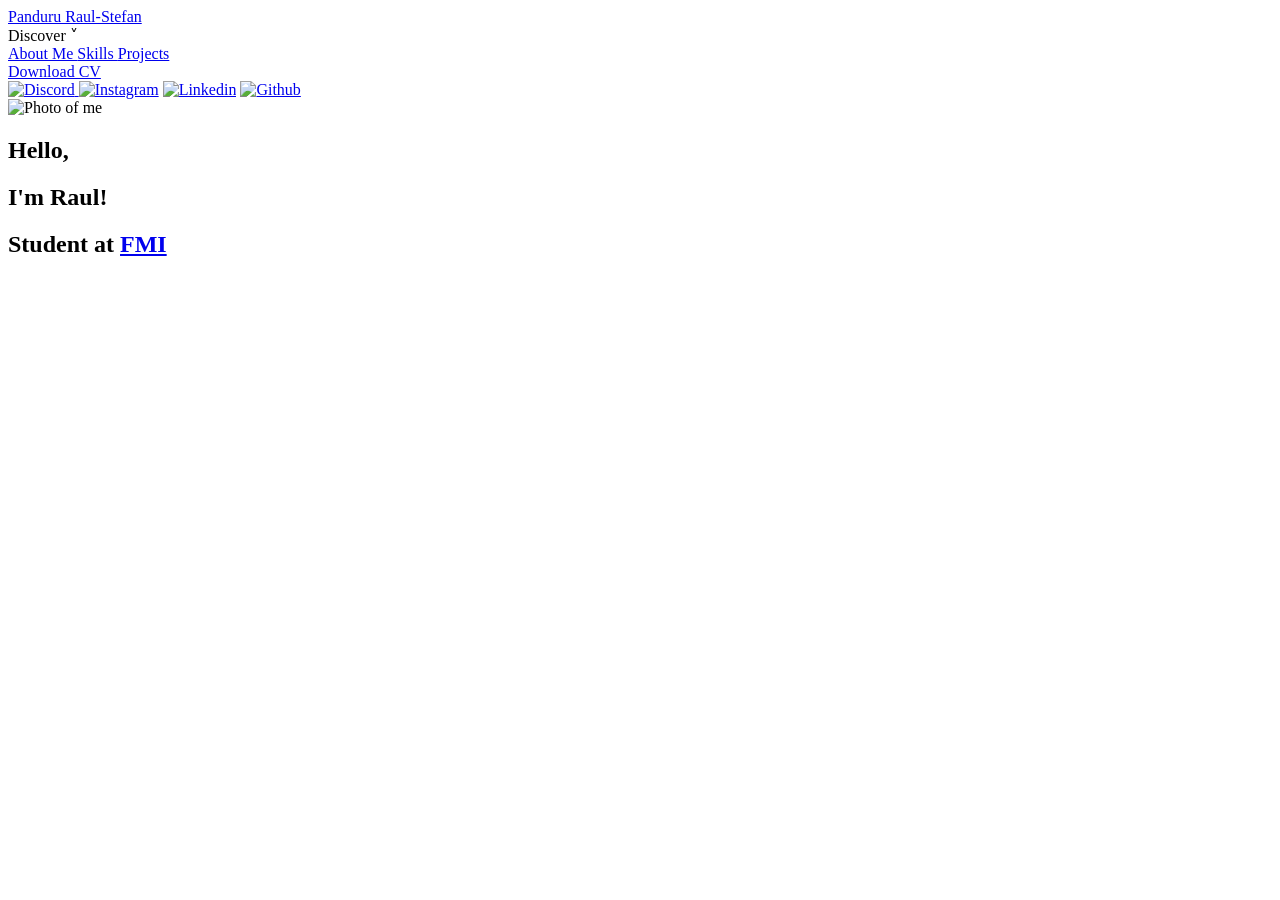
==== index.html @ 3b173962 "Add files via upload" ====
<!DOCTYPE html >

<html lang = "en">

<head>

    <title> Panduru Raul-Stefan </title>

    <meta charset="utf-8">
    <meta name="viewport" content="width=device-width, initial-scale=1">
    <meta name="author" content="Raul">
    <meta name="description" content="Discover me and my skills, project done to learn and enhance web development">
    <meta name="keywords" content="Web_Dev CV Skills Personal_Project Discover Journey About_Me">

    <link rel="stylesheet" href="CSS/IndexStyle.css" type="text/css"> 
    <link rel="stylesheet" href="CSS/TopNav.css" type="text/css"> 
    

    <link rel="Icon" href="Resources/IconPlaceholder.jpg" type="image/x-icon">

</head>

<body>

    <header>

        <div class="TopNav">
            
            <div>

                <a href="index.html"> Panduru Raul-Stefan </a>

                <div class="Dropdown">

                    <a> Discover ˅ </a> 

                    <div class="Content">

                        <a href="about-me.html"> About Me </a>
                        <a href="skills.html"> Skills </a>
                        <a href="projects.html"> Projects </a>

                    </div>

                </div>
            
                <a href="Resources/CV-Raul-StefanPanduru.pdf" download="Resources/CV-Raul-StefanPanduru.pdf"> Download CV</a>

            </div>

            <div>

                <a href="https://discord.com/users/494527944547631114"> <img src="Resources/Discord-logo.jpg" alt="Discord" width="30" height="30"> </a> 
                <a href="https://www.instagram.com/raul._.pan11/"> <img src="Resources/Instagram-logo.png" alt="Instagram" width="30" height="30"></a>
                <a href="https://www.linkedin.com/in/raul-stefan-panduru-07a42a3a9"> <img src="Resources/Linkedin-logo.jpg" alt="Linkedin" width="30" height="30"></a>
                <a href="https://github.com/Sk1te"> <img src="Resources/github.png" alt="Github" width="30" height="30"></a>

            </div>

        </div>
        
    </header>
        
    <main>

        <div>

            <img src="Resources/Me.jpeg" alt="Photo of me" width="500" height="666.67" class="Photo">

        </div>

        <div class="Text">

            <h2>Hello,</h2>
            <h2 class="Letter-Glow"> I'm  <a style="--i: 1">R</a><a style="--i: 2">a</a><a style="--i: 3">u</a><a style="--i: 4">l</a><a style="--i: 5">!</a> </h2>
            <h2> Student at <a href="https://fmi.unibuc.ro/">FMI</a></h2>

        </div>
 
    </main>

    <footer>


    </footer>

</body>

</html>
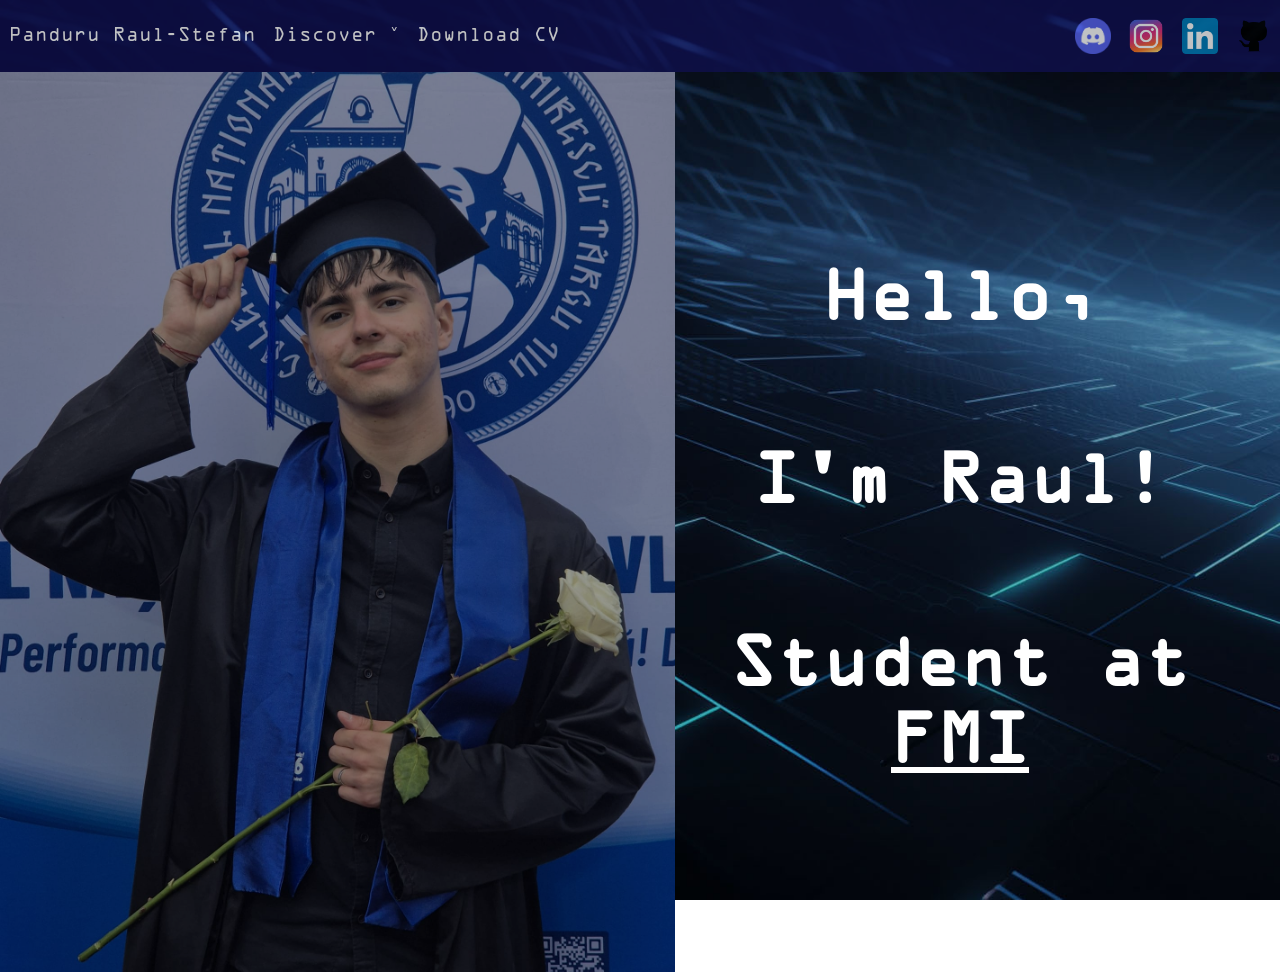
==== commit cedb4350: "Finished About-me page nom-nom" ====
--- a/index.html
+++ b/index.html
@@ -3,7 +3,6 @@
 <html lang = "en">
 
 <head>
-
     <title> Panduru Raul-Stefan </title>
 
     <meta charset="utf-8">
@@ -17,17 +16,12 @@
     
 
     <link rel="Icon" href="Resources/IconPlaceholder.jpg" type="image/x-icon">
-
 </head>
 
 <body>
-
     <header>
-
         <div class="TopNav">
-            
             <div>
-
                 <a href="index.html"> Panduru Raul-Stefan </a>
 
                 <div class="Dropdown">
@@ -41,48 +35,35 @@
                         <a href="projects.html"> Projects </a>
 
                     </div>
-
                 </div>
             
                 <a href="Resources/CV-Raul-StefanPanduru.pdf" download="Resources/CV-Raul-StefanPanduru.pdf"> Download CV</a>
-
             </div>
 
             <div>
-
                 <a href="https://discord.com/users/494527944547631114"> <img src="Resources/Discord-logo.jpg" alt="Discord" width="30" height="30"> </a> 
                 <a href="https://www.instagram.com/raul._.pan11/"> <img src="Resources/Instagram-logo.png" alt="Instagram" width="30" height="30"></a>
                 <a href="https://www.linkedin.com/in/raul-stefan-panduru-07a42a3a9"> <img src="Resources/Linkedin-logo.jpg" alt="Linkedin" width="30" height="30"></a>
-                <a href="https://github.com/Sk1te"> <img src="Resources/github.png" alt="Github" width="30" height="30"></a>
-
+                <a href="https://github.com/Sk1te"> <img src="Resources/Github-logo.png" alt="Github" width="30" height="30"></a>
             </div>
-
         </div>
-        
     </header>
         
     <main>
-
-        <div>
-
-            <img src="Resources/Me.jpeg" alt="Photo of me" width="500" height="666.67" class="Photo">
-
+        <div class="Photo-Container">
+            <img src="Resources/Me.jpeg" alt="Photo of me" width="500" height="666" class="Photo">
         </div>
 
         <div class="Text">
-
             <h2>Hello,</h2>
-            <h2 class="Letter-Glow"> I'm  <a style="--i: 1">R</a><a style="--i: 2">a</a><a style="--i: 3">u</a><a style="--i: 4">l</a><a style="--i: 5">!</a> </h2>
+            <h2 class="Letter-Glow"> 
+                I'm  <a style="--i: 1">R</a><a style="--i: 2">a</a><a style="--i: 3">u</a><a style="--i: 4">l</a><a style="--i: 5">!</a> 
+            </h2>
             <h2> Student at <a href="https://fmi.unibuc.ro/">FMI</a></h2>
-
         </div>
- 
     </main>
 
-    <footer>
-
-
-    </footer>
+    <footer></footer>
 
 </body>
 
--- a/CSS/IndexStyle.css
+++ b/CSS/IndexStyle.css
@@ -0,0 +1,139 @@
+body {
+    margin: 0;
+    border: 0;
+    padding: 0;
+
+    background-image: url("../Resources/background-index.jpg");
+    background-size: cover;
+    background-attachment: fixed;
+}
+
+
+main{
+    padding-top: 8vh;
+    display: grid;
+    grid-template-columns: minmax(0, 1fr) minmax(0, 1fr)
+}
+
+main .Text{
+    display: flex;
+    flex-direction: column;
+    justify-content: center;
+    align-items: center;
+
+    text-align: center;
+}
+
+main .Text h2{
+    display: block;
+    align-items: center;
+    text-align: center;
+
+    color: white;
+    font-family: OCRAStd;
+    font-size: clamp(2rem, 4em, 5rem);
+    z-index: 2;
+
+    animation: Entry-Text 1s ease-out 1;
+}
+
+main .Text h2 a{
+    display: inline-block;
+    align-content: center;
+    color: white;
+}
+
+main .Photo-Container{
+  width: 100%;
+  height: 100%;
+}
+
+.Letter-Glow a{
+    display:inline-block;
+    text-decoration: none;
+
+    animation: Glow-Chase 1s infinite;
+    animation-delay: calc(0.15s * var(--i));
+}
+
+.Photo{
+    position:sticky;
+    top:0;
+
+    min-width: 40vw;
+    width: auto;
+    height: 100vh;
+
+    filter: brightness(60%);
+    z-index: 1;
+    animation: Entry-Photo 1s ease-out 1;
+}
+
+@keyframes Entry-Photo{
+    0% { 
+        opacity:0;
+        filter: brightness(0%) 
+    }
+
+    100%{ 
+        opacity:1;
+        filter: brightness(60%) 
+      }
+}
+
+@keyframes Entry-Text{
+    0% { 
+        opacity: 0;
+        filter: brightness(0%) 
+    } 
+
+    100%{ 
+        opacity: 1;
+        filter: brightness(100%) 
+    }
+}
+
+@keyframes Glow-Chase {
+    0%{
+      color: white;
+    }
+
+    50% {
+      color: #00ffcc;
+      transform: translateY(-3px); 
+    }
+
+    100%{
+      color: white;
+    }
+}
+
+
+@media screen and ((max-width: 414px) and (max-height: 896px)) , (max-width: 1000px){
+    main{
+      display: flex;
+      flex-direction: column;
+    }
+
+    main .Text h2{
+      text-align: center;
+
+      color: white;
+      font-family: OCRAStd;
+      font-size: clamp(calc(3vw + 3vh), calc(4vw + 4vh), calc(6vw + 6vh) );
+
+      animation: Entry-Text 1s ease-out 1;
+    }
+
+    .Photo{
+      position: relative;
+      top: 0;
+
+      width: 100vw;
+      height: 100vh;
+
+      filter: brightness(60%);
+
+      animation: Entry-Photo 1s ease-out 1;
+    }
+}
--- a/CSS/TopNav.css
+++ b/CSS/TopNav.css
@@ -0,0 +1,104 @@
+@font-face {
+    font-family: "OCRAStd";
+    src: url("../Resources/OCRAStd.otf") format("opentype");
+    font-weight: normal;
+    font-style: normal;
+} /* importare font propriu */
+
+header{
+    position: relative;
+    z-index: 100;
+    width: 100%;
+
+    overflow: visible;
+}
+
+.TopNav{
+    position: fixed;
+    top: 0;
+    height: 8vh;
+
+    display: flex;
+    place-content: space-between;
+    flex-wrap: nowrap;
+
+    width: 100%;
+
+    opacity: 0.75;
+    background-color: #101050;
+    animation: Entry 1s ease-out 1;
+}
+
+.TopNav div{
+    display: flex;
+    place-content: flex-start flex-start;
+}
+
+.TopNav a{
+
+    display: flex;
+    justify-content: center;
+    align-items: center;
+
+    padding: 0.5em 0.5em;
+
+    color: white;
+    font-family: OCRAStd; /* font propriu */
+    text-align: center;
+    text-decoration: none; /* in mod normal apare underlined */
+    font-size: calc(0.8vw + 0.8vh);
+}
+
+.TopNav a:hover { /* :hover la orice aplica proprietati cand treci cu mouseul peste */
+    background-color: #36454F; 
+}
+
+.TopNav img{
+    width: 4vh;
+    height: 4vh;
+}
+
+.Dropdown{ /* positie relativa fata de tot TopNav-ul si afisare in linie cu toate elementele */
+   position: relative;
+}
+
+.Dropdown .Content{
+    display: none; /* contentul este ascuns */
+
+    position: absolute;
+    top: 100%; /* offset vertical */
+
+    background-color: white;
+    opacity: 0.9;
+
+    min-width: 100%; /* marimea minima este cea a butonului */
+}
+
+.Dropdown .Content a{
+    position: relative;
+    color:black;
+    padding: 0.6em 0.6em;
+    text-decoration: none;
+    display: block;
+}
+
+.Dropdown .Content a:hover {
+    background-color: #36454F;
+    color: white;
+}
+
+.Dropdown:hover .Content { /* cand dai hover peste dropdown se afiseaza contentul */
+    display: block;
+}
+
+@keyframes Entry{
+  0% { 
+      opacity: 0;
+      filter: brightness(0%) 
+  }
+
+  100%{ 
+      opacity: 0.75;
+      filter: brightness(100%) 
+  }
+}
